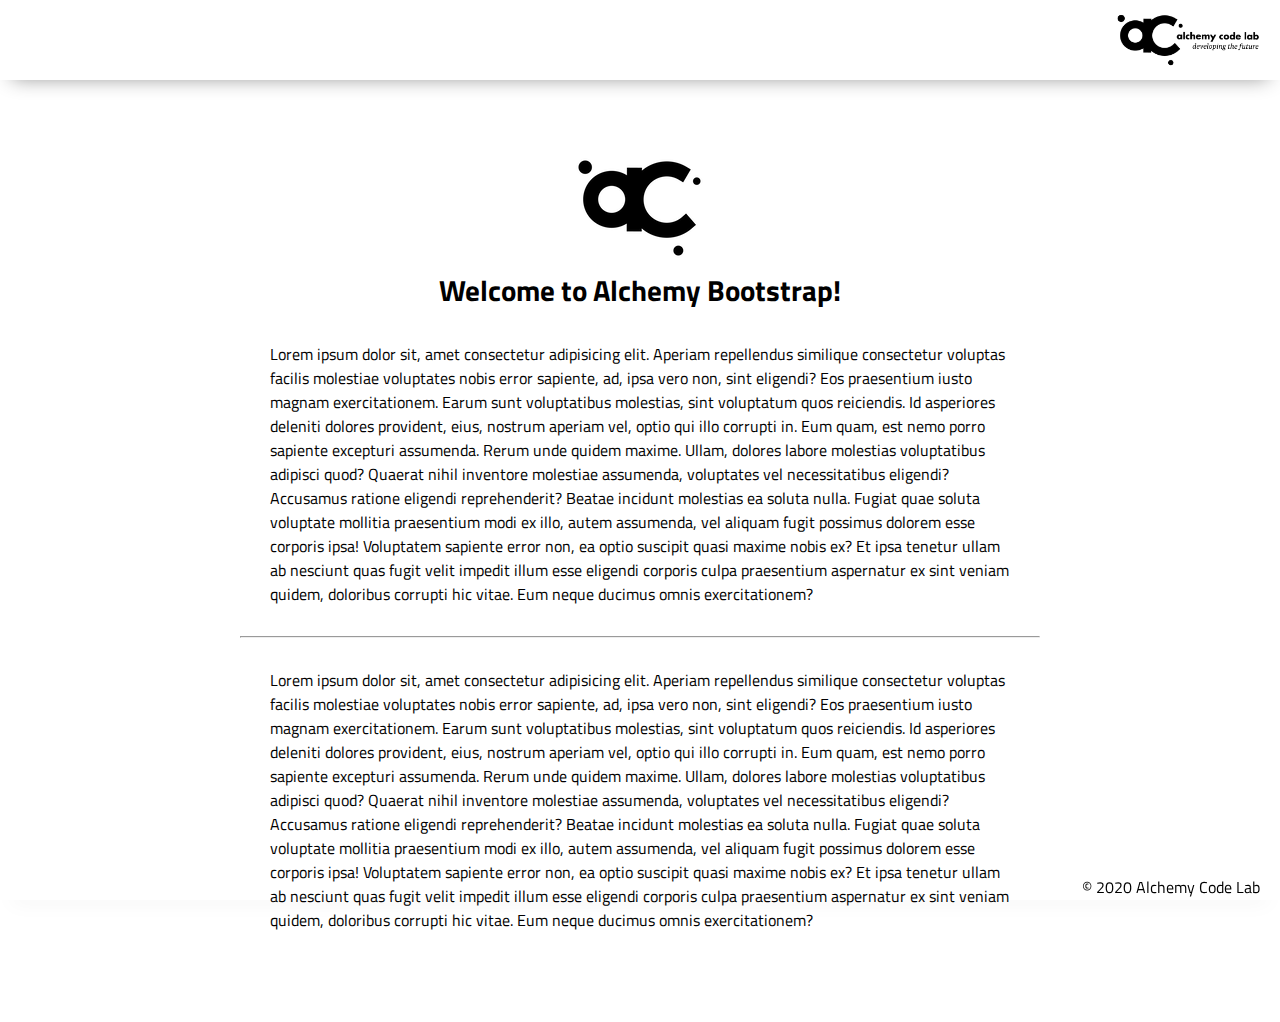
==== index.html @ 8f3d1449 "initial bootstrap" ====
<!DOCTYPE html>
<html lang="en">

<head>
    <meta charset="UTF-8">
    <meta name="viewport" content="width=device-width, initial-scale=1.0">
    <meta http-equiv="X-UA-Compatible" content="ie=edge">
    <link href="https://fonts.googleapis.com/css2?family=Titillium+Web:wght@300&display=swap" rel="stylesheet">
    <link rel="stylesheet" href="styles/reset.css">
    <link rel="stylesheet" href="styles/style.css">
    <link rel="stylesheet" href="styles/home.css">
    <title>Document</title>
</head>

<body>
    <header>
        <div class="gutter-right logo">
            <img src="assets/big-logo.png"/>
        </div>
    </header>
    <main>
        <section class="main-section">
            <img class="main-logo" src="assets/alchemy-logo.png"/>
            <h2>
                Welcome to Alchemy Bootstrap!
            </h2>

            <content>
            <p>
                Lorem ipsum dolor sit, amet consectetur adipisicing elit. Aperiam repellendus similique consectetur voluptas facilis molestiae voluptates nobis error sapiente, ad, ipsa vero non, sint eligendi? Eos praesentium iusto magnam exercitationem.
                Earum sunt voluptatibus molestias, sint voluptatum quos reiciendis. Id asperiores deleniti dolores provident, eius, nostrum aperiam vel, optio qui illo corrupti in. Eum quam, est nemo porro sapiente excepturi assumenda.
                Rerum unde quidem maxime. Ullam, dolores labore molestias voluptatibus adipisci quod? Quaerat nihil inventore molestiae assumenda, voluptates vel necessitatibus eligendi? Accusamus ratione eligendi reprehenderit? Beatae incidunt molestias ea soluta nulla.
                Fugiat quae soluta voluptate mollitia praesentium modi ex illo, autem assumenda, vel aliquam fugit possimus dolorem esse corporis ipsa! Voluptatem sapiente error non, ea optio suscipit quasi maxime nobis ex?
                Et ipsa tenetur ullam ab nesciunt quas fugit velit impedit illum esse eligendi corporis culpa praesentium aspernatur ex sint veniam quidem, doloribus corrupti hic vitae. Eum neque ducimus omnis exercitationem?
            </p>
            <hr />
            <p>
                Lorem ipsum dolor sit, amet consectetur adipisicing elit. Aperiam repellendus similique consectetur voluptas facilis molestiae voluptates nobis error sapiente, ad, ipsa vero non, sint eligendi? Eos praesentium iusto magnam exercitationem.
                Earum sunt voluptatibus molestias, sint voluptatum quos reiciendis. Id asperiores deleniti dolores provident, eius, nostrum aperiam vel, optio qui illo corrupti in. Eum quam, est nemo porro sapiente excepturi assumenda.
                Rerum unde quidem maxime. Ullam, dolores labore molestias voluptatibus adipisci quod? Quaerat nihil inventore molestiae assumenda, voluptates vel necessitatibus eligendi? Accusamus ratione eligendi reprehenderit? Beatae incidunt molestias ea soluta nulla.
                Fugiat quae soluta voluptate mollitia praesentium modi ex illo, autem assumenda, vel aliquam fugit possimus dolorem esse corporis ipsa! Voluptatem sapiente error non, ea optio suscipit quasi maxime nobis ex?
                Et ipsa tenetur ullam ab nesciunt quas fugit velit impedit illum esse eligendi corporis culpa praesentium aspernatur ex sint veniam quidem, doloribus corrupti hic vitae. Eum neque ducimus omnis exercitationem?
            </p>

        </section>
    </main>
    <footer>
        <div class="copy gutter-right">&copy; 2020 Alchemy Code Lab</div>
    </footer>

    <script type="module" src="app.js"></script>
</body>

</html>
---- styles/style.css ----
body {
    /* https://coolors.co/generate and click export -> scss to get the colors to copy and paste below*/
    /* --color1: hsla(349, 69%, 76%, 1);
    --color2: hsla(207, 67%, 44%, 1);
    --color3: hsla(200, 61%, 56%, 1);
    --color4: hsla(187, 41%, 94%, 1);
    --color5: hsla(170, 28%, 95%, 1); */
/* 
    /* --color1: hsla(45, 86%, 83%, 1);
    --color2: hsla(135, 65%, 98%, 1);
    --color3: hsla(315, 37%, 86%, 1);
    --color4: hsla(45, 73%, 98%, 1);
    --color5: hsla(224, 40%, 79%, 1); */
    
    --header-height: 80px;
    --shadow: 0px 10px 20px -12px rgba(0,0,0,0.45);
    --gutter: 30px;
    --footer-height: 25px;
    
    font-family: 'Titillium Web', sans-serif;
    background-color: var(--color2);
}

main {
    display: flex;
    flex-direction: column;
    justify-content: center;
    align-items: center;
    margin-bottom: calc(var(--footer-height));
}

section {
    background-color: var(--color5);
    width: 1000px;
    max-width: 80%;
    display: flex;
    flex-direction: column;
    justify-content: center;
    align-items: center;
    padding-top: var(--gutter);
    padding-bottom: var(--gutter);
    margin-top: var(--gutter);
    margin-bottom: var(--gutter);
    border: solid 2px var(--color1);
}

header {
    display: flex;
    justify-content: flex-end;
    background-color: var(--color3);
    height: var(--header-height);
    box-shadow: var(--shadow);
}

footer {
    display: flex;
    justify-content: flex-end;
    background-color: var(--color3);
    box-shadow: var(--shadow);
}


h2 {
    font-size: 1.8rem;
    font-weight: bold;
}

.gutter-right {
    margin-right: 20px;
}

.main-logo {
    animation: pulse 5s infinite ease-in-out;
}

header img {
    height: var(--header-height);
}



content {
    width: 80%;
}

p {
    margin: var(--gutter);
}
  
footer {
    position: fixed;
    width: 100%;
    bottom: 0;
    height: var(--footer-height);
    display: flex;
    justify-content: flex-end;
    background-color: var(--color3);
    box-shadow: var(--shadow);
}
  
  @keyframes pulse {
    20% {
      transform: rotate3d(-10, -10, -10, 50deg) scale(1.2);
    }

    40% {
        transform: rotate3d(10, 10, -10, 50deg) scale(1);
    }

    60% {
        transform: rotate3d(-10, 10, 10, 50deg) scale(1.2);
      }

    80% {
        transform: rotate3d(10, 10, 10, 50deg) scale(1);
    }

  }
---- styles/home.css ----
/* add home page styles here */
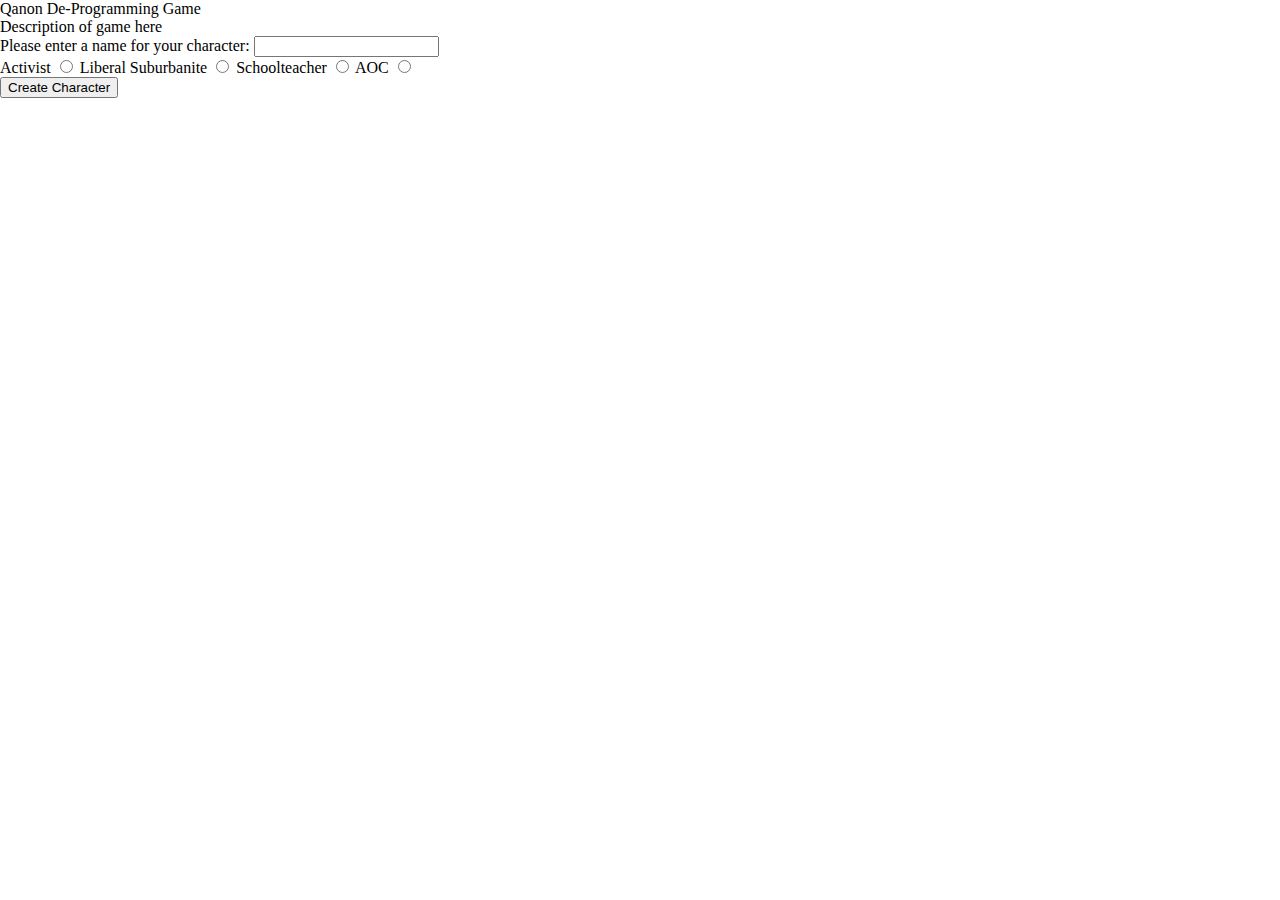
==== commit 6e58e6a8: "moves index into root" ====
--- a/index.html
+++ b/index.html
@@ -6,49 +6,43 @@
     <meta name="viewport" content="width=device-width, initial-scale=1.0">
     <meta http-equiv="X-UA-Compatible" content="ie=edge">
     <link href="https://fonts.googleapis.com/css2?family=Titillium+Web:wght@300&display=swap" rel="stylesheet">
-    <link rel="stylesheet" href="styles/reset.css">
-    <link rel="stylesheet" href="styles/style.css">
-    <link rel="stylesheet" href="styles/home.css">
-    <title>Document</title>
+    <link rel="stylesheet" href="../styles/reset.css">
+    <link rel="stylesheet" href="../styles/style.css">
+    <link rel="stylesheet" href="../styles/home.css">
+    <title>Home</title>
 </head>
 
 <body>
     <header>
-        <div class="gutter-right logo">
-            <img src="assets/big-logo.png"/>
+        <h1>Qanon De-Programming Game</h1>
+    </header>
+    <p>Description of game here</p>
+    <form id='info-form'>
+        <label>
+            Please enter a name for your character: 
+            <input type="text" name="name-input">
+        </label>
+        <div id="character-choices">
+            <label>
+                Activist 
+                <input type="radio" name="character" value="activist">
+            </label>
+            <label>
+                Liberal Suburbanite
+                <input type="radio" name="character" value="suburbanite">
+            </label>
+            <label>
+                Schoolteacher
+                <input type="radio" name="character" value="schoolteacher">
+            </label>
+            <label>
+                AOC
+                <input type="radio" name="character" value="aoc">
+            </label>    
         </div>
-    </header>
-    <main>
-        <section class="main-section">
-            <img class="main-logo" src="assets/alchemy-logo.png"/>
-            <h2>
-                Welcome to Alchemy Bootstrap!
-            </h2>
-
-            <content>
-            <p>
-                Lorem ipsum dolor sit, amet consectetur adipisicing elit. Aperiam repellendus similique consectetur voluptas facilis molestiae voluptates nobis error sapiente, ad, ipsa vero non, sint eligendi? Eos praesentium iusto magnam exercitationem.
-                Earum sunt voluptatibus molestias, sint voluptatum quos reiciendis. Id asperiores deleniti dolores provident, eius, nostrum aperiam vel, optio qui illo corrupti in. Eum quam, est nemo porro sapiente excepturi assumenda.
-                Rerum unde quidem maxime. Ullam, dolores labore molestias voluptatibus adipisci quod? Quaerat nihil inventore molestiae assumenda, voluptates vel necessitatibus eligendi? Accusamus ratione eligendi reprehenderit? Beatae incidunt molestias ea soluta nulla.
-                Fugiat quae soluta voluptate mollitia praesentium modi ex illo, autem assumenda, vel aliquam fugit possimus dolorem esse corporis ipsa! Voluptatem sapiente error non, ea optio suscipit quasi maxime nobis ex?
-                Et ipsa tenetur ullam ab nesciunt quas fugit velit impedit illum esse eligendi corporis culpa praesentium aspernatur ex sint veniam quidem, doloribus corrupti hic vitae. Eum neque ducimus omnis exercitationem?
-            </p>
-            <hr />
-            <p>
-                Lorem ipsum dolor sit, amet consectetur adipisicing elit. Aperiam repellendus similique consectetur voluptas facilis molestiae voluptates nobis error sapiente, ad, ipsa vero non, sint eligendi? Eos praesentium iusto magnam exercitationem.
-                Earum sunt voluptatibus molestias, sint voluptatum quos reiciendis. Id asperiores deleniti dolores provident, eius, nostrum aperiam vel, optio qui illo corrupti in. Eum quam, est nemo porro sapiente excepturi assumenda.
-                Rerum unde quidem maxime. Ullam, dolores labore molestias voluptatibus adipisci quod? Quaerat nihil inventore molestiae assumenda, voluptates vel necessitatibus eligendi? Accusamus ratione eligendi reprehenderit? Beatae incidunt molestias ea soluta nulla.
-                Fugiat quae soluta voluptate mollitia praesentium modi ex illo, autem assumenda, vel aliquam fugit possimus dolorem esse corporis ipsa! Voluptatem sapiente error non, ea optio suscipit quasi maxime nobis ex?
-                Et ipsa tenetur ullam ab nesciunt quas fugit velit impedit illum esse eligendi corporis culpa praesentium aspernatur ex sint veniam quidem, doloribus corrupti hic vitae. Eum neque ducimus omnis exercitationem?
-            </p>
-
-        </section>
-    </main>
-    <footer>
-        <div class="copy gutter-right">&copy; 2020 Alchemy Code Lab</div>
-    </footer>
-
-    <script type="module" src="app.js"></script>
+        <button id="submit-button">Create Character</button>
+    </form>
+    <script type="module" src="../app/home.js"></script>
 </body>
 
 </html>--- a/styles/style.css
+++ b/styles/style.css
@@ -1,119 +1,10 @@
-
-body {
-    /* https://coolors.co/generate and click export -> scss to get the colors to copy and paste below*/
-    /* --color1: hsla(349, 69%, 76%, 1);
-    --color2: hsla(207, 67%, 44%, 1);
-    --color3: hsla(200, 61%, 56%, 1);
-    --color4: hsla(187, 41%, 94%, 1);
-    --color5: hsla(170, 28%, 95%, 1); */
-/* 
-    /* --color1: hsla(45, 86%, 83%, 1);
-    --color2: hsla(135, 65%, 98%, 1);
-    --color3: hsla(315, 37%, 86%, 1);
-    --color4: hsla(45, 73%, 98%, 1);
-    --color5: hsla(224, 40%, 79%, 1); */
-    
-    --header-height: 80px;
-    --shadow: 0px 10px 20px -12px rgba(0,0,0,0.45);
-    --gutter: 30px;
-    --footer-height: 25px;
-    
-    font-family: 'Titillium Web', sans-serif;
-    background-color: var(--color2);
+body, html {
+    width: 100%;
+    height: 100%;
+    padding: 0;
+    margin: 0;
 }
 
-main {
-    display: flex;
-    flex-direction: column;
-    justify-content: center;
-    align-items: center;
-    margin-bottom: calc(var(--footer-height));
+* {
+    box-sizing: border-box;
 }
-
-section {
-    background-color: var(--color5);
-    width: 1000px;
-    max-width: 80%;
-    display: flex;
-    flex-direction: column;
-    justify-content: center;
-    align-items: center;
-    padding-top: var(--gutter);
-    padding-bottom: var(--gutter);
-    margin-top: var(--gutter);
-    margin-bottom: var(--gutter);
-    border: solid 2px var(--color1);
-}
-
-header {
-    display: flex;
-    justify-content: flex-end;
-    background-color: var(--color3);
-    height: var(--header-height);
-    box-shadow: var(--shadow);
-}
-
-footer {
-    display: flex;
-    justify-content: flex-end;
-    background-color: var(--color3);
-    box-shadow: var(--shadow);
-}
-
-
-h2 {
-    font-size: 1.8rem;
-    font-weight: bold;
-}
-
-.gutter-right {
-    margin-right: 20px;
-}
-
-.main-logo {
-    animation: pulse 5s infinite ease-in-out;
-}
-
-header img {
-    height: var(--header-height);
-}
-
-
-
-content {
-    width: 80%;
-}
-
-p {
-    margin: var(--gutter);
-}
-  
-footer {
-    position: fixed;
-    width: 100%;
-    bottom: 0;
-    height: var(--footer-height);
-    display: flex;
-    justify-content: flex-end;
-    background-color: var(--color3);
-    box-shadow: var(--shadow);
-}
-  
-  @keyframes pulse {
-    20% {
-      transform: rotate3d(-10, -10, -10, 50deg) scale(1.2);
-    }
-
-    40% {
-        transform: rotate3d(10, 10, -10, 50deg) scale(1);
-    }
-
-    60% {
-        transform: rotate3d(-10, 10, 10, 50deg) scale(1.2);
-      }
-
-    80% {
-        transform: rotate3d(10, 10, 10, 50deg) scale(1);
-    }
-
-  }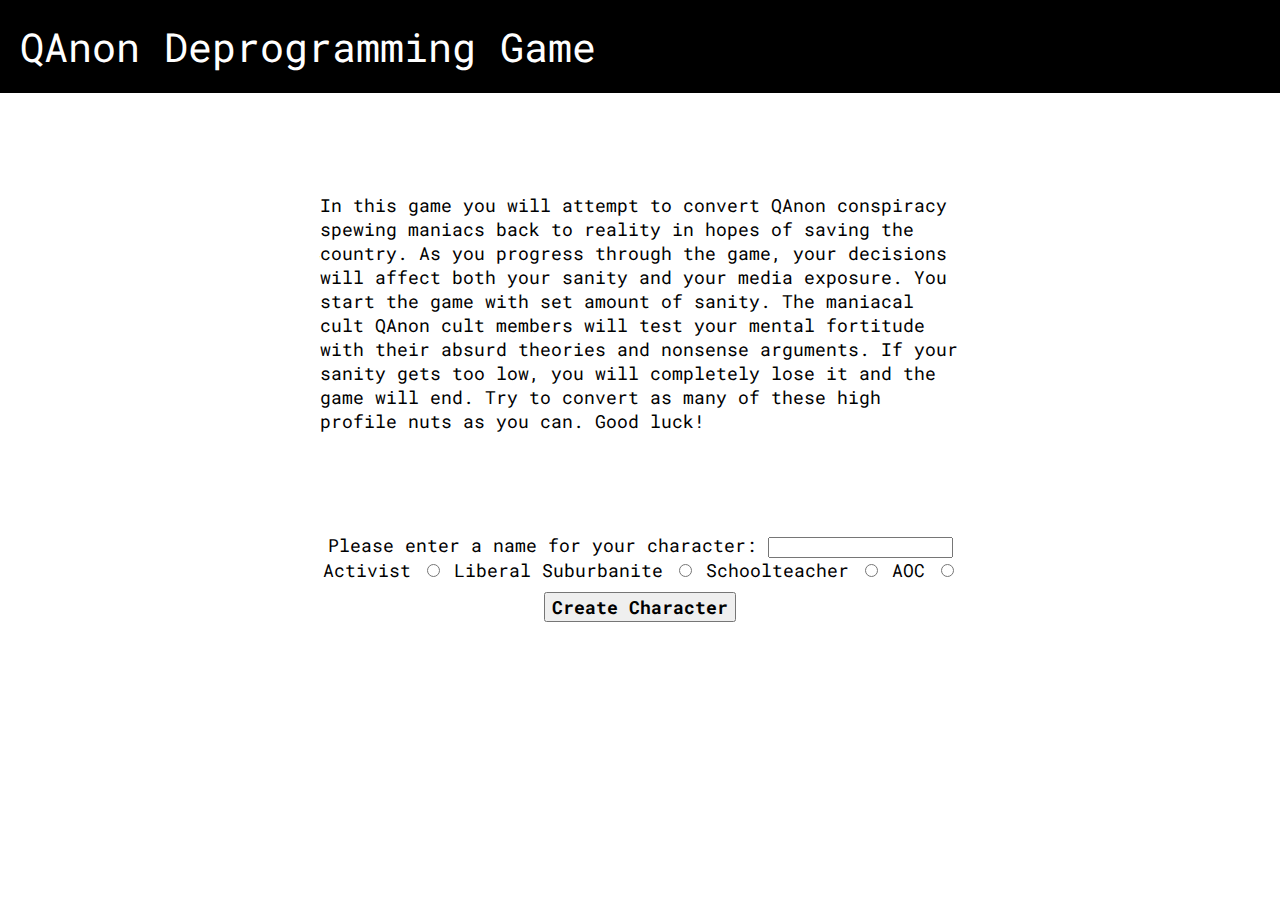
==== commit feff0065: "additional styling" ====
--- a/index.html
+++ b/index.html
@@ -5,26 +5,34 @@
     <meta charset="UTF-8">
     <meta name="viewport" content="width=device-width, initial-scale=1.0">
     <meta http-equiv="X-UA-Compatible" content="ie=edge">
-    <link href="https://fonts.googleapis.com/css2?family=Titillium+Web:wght@300&display=swap" rel="stylesheet">
-    <link rel="stylesheet" href="../styles/reset.css">
-    <link rel="stylesheet" href="../styles/style.css">
-    <link rel="stylesheet" href="../styles/home.css">
+    <link rel="preconnect" href="https://fonts.gstatic.com">
+    <link href="https://fonts.googleapis.com/css2?family=Roboto+Mono&display=swap" rel="stylesheet">
+    <link rel="stylesheet" href="./styles/reset.css">
+    <link rel="preconnect" href="https://fonts.gstatic.com">
+    <link href="https://fonts.googleapis.com/css2?family=Roboto+Mono:wght@600&display=swap" rel="stylesheet">
+    <link rel="stylesheet" href="./styles/style.css">
+    <link rel="stylesheet" href="./styles/home.css">
     <title>Home</title>
 </head>
 
 <body>
     <header>
-        <h1>Qanon De-Programming Game</h1>
+        <h1>QAnon Deprogramming Game</h1>
     </header>
-    <p>Description of game here</p>
+    <p class="game-description">In this game you will attempt to convert QAnon conspiracy spewing maniacs back to
+        reality in hopes of saving the country. As you progress through the game, your decisions will affect both your
+        <i>sanity</i> and your <i>media exposure</i>. You start the game with set amount of sanity. The maniacal cult
+        QAnon cult members will test your mental fortitude with their absurd theories and nonsense arguments. If your
+        <b>sanity</b> gets too low, you will completely lose it and the game will end. Try to convert as many of these
+        high profile nuts as you can. Good luck!</p>
     <form id='info-form'>
         <label>
-            Please enter a name for your character: 
+            Please enter a name for your character:
             <input type="text" name="name-input">
         </label>
         <div id="character-choices">
             <label>
-                Activist 
+                Activist
                 <input type="radio" name="character" value="activist">
             </label>
             <label>
@@ -38,11 +46,11 @@
             <label>
                 AOC
                 <input type="radio" name="character" value="aoc">
-            </label>    
+            </label>
         </div>
         <button id="submit-button">Create Character</button>
     </form>
-    <script type="module" src="../app/home.js"></script>
+    <script type="module" src="./app/home.js"></script>
 </body>
 
 </html>--- a/styles/style.css
+++ b/styles/style.css
@@ -8,3 +8,44 @@
 * {
     box-sizing: border-box;
 }
+body {
+    font-family: 'Roboto Mono', monospace;
+    font-size: 18px;
+}
+button {
+    font-family: 'Roboto Mono', monospace;
+    font-weight: 700;
+    font-size: 18px;
+    margin: 10px;
+}
+header {
+    display: flex;
+    justify-content: space-between;
+    align-items: center;
+    padding: 20px;
+    background-color: black;
+    color: white;
+}
+header h1 {
+    font-size: 40px;
+}
+#stats-div {
+    border: solid 2px white;
+    padding: 10px;
+}
+
+a {
+    text-decoration: none;
+    font-size: 18px;
+    color: black;
+}
+a:hover {
+    color:blue;
+}
+.game-description {
+    width: 50%;
+    margin: 100px auto 100px auto;
+}
+#info-form {
+    text-align: center;
+}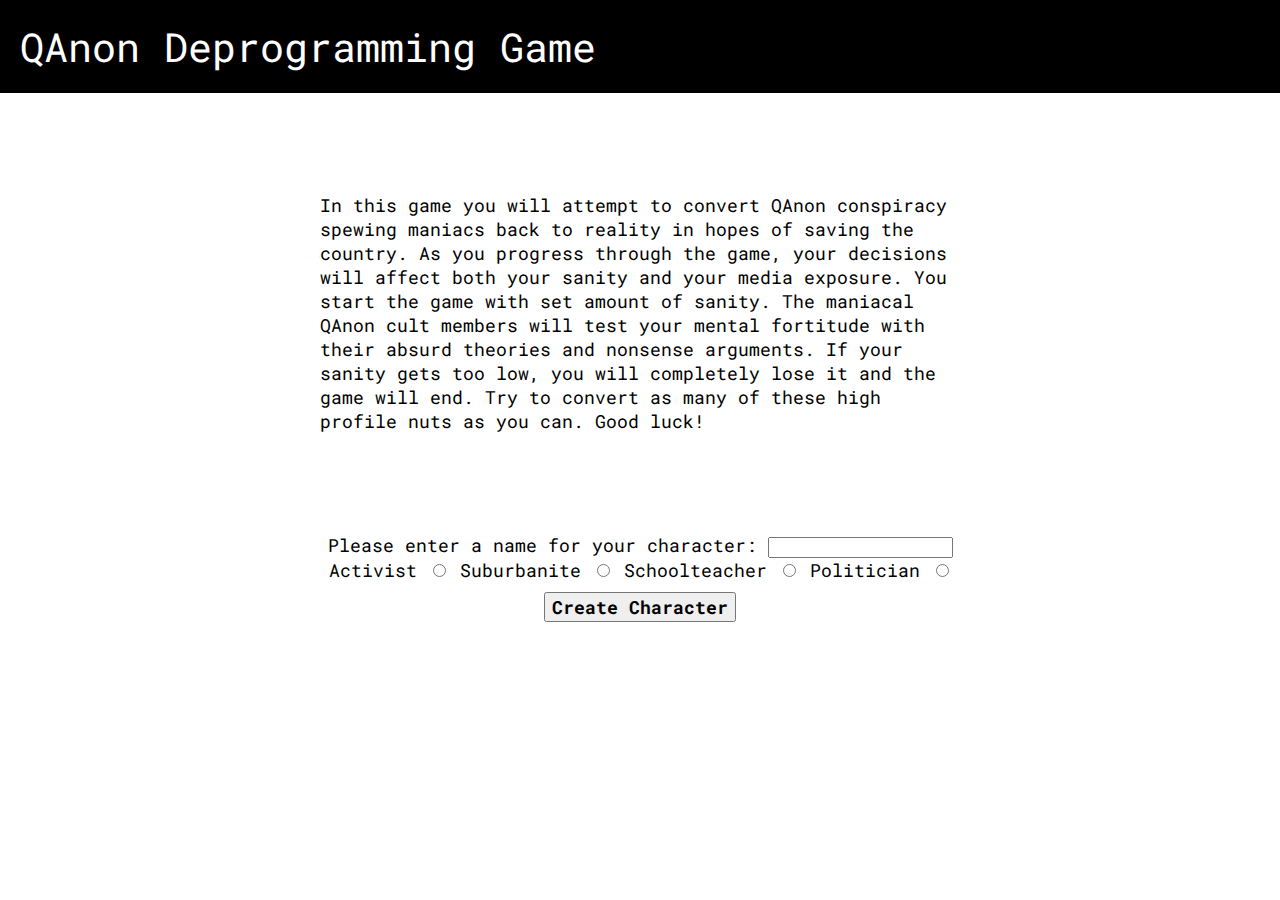
==== commit 6a795746: "more styling" ====
--- a/index.html
+++ b/index.html
@@ -21,7 +21,7 @@
     </header>
     <p class="game-description">In this game you will attempt to convert QAnon conspiracy spewing maniacs back to
         reality in hopes of saving the country. As you progress through the game, your decisions will affect both your
-        <i>sanity</i> and your <i>media exposure</i>. You start the game with set amount of sanity. The maniacal cult
+        <i>sanity</i> and your <i>media exposure</i>. You start the game with set amount of sanity. The maniacal
         QAnon cult members will test your mental fortitude with their absurd theories and nonsense arguments. If your
         <b>sanity</b> gets too low, you will completely lose it and the game will end. Try to convert as many of these
         high profile nuts as you can. Good luck!</p>
@@ -36,7 +36,7 @@
                 <input type="radio" name="character" value="activist">
             </label>
             <label>
-                Liberal Suburbanite
+                Suburbanite
                 <input type="radio" name="character" value="suburbanite">
             </label>
             <label>
@@ -44,8 +44,8 @@
                 <input type="radio" name="character" value="schoolteacher">
             </label>
             <label>
-                AOC
-                <input type="radio" name="character" value="aoc">
+                Politician
+                <input type="radio" name="character" value="politician">
             </label>
         </div>
         <button id="submit-button">Create Character</button>
--- a/styles/style.css
+++ b/styles/style.css
@@ -39,9 +39,7 @@
     font-size: 18px;
     color: black;
 }
-a:hover {
-    color:blue;
-}
+
 .game-description {
     width: 50%;
     margin: 100px auto 100px auto;
